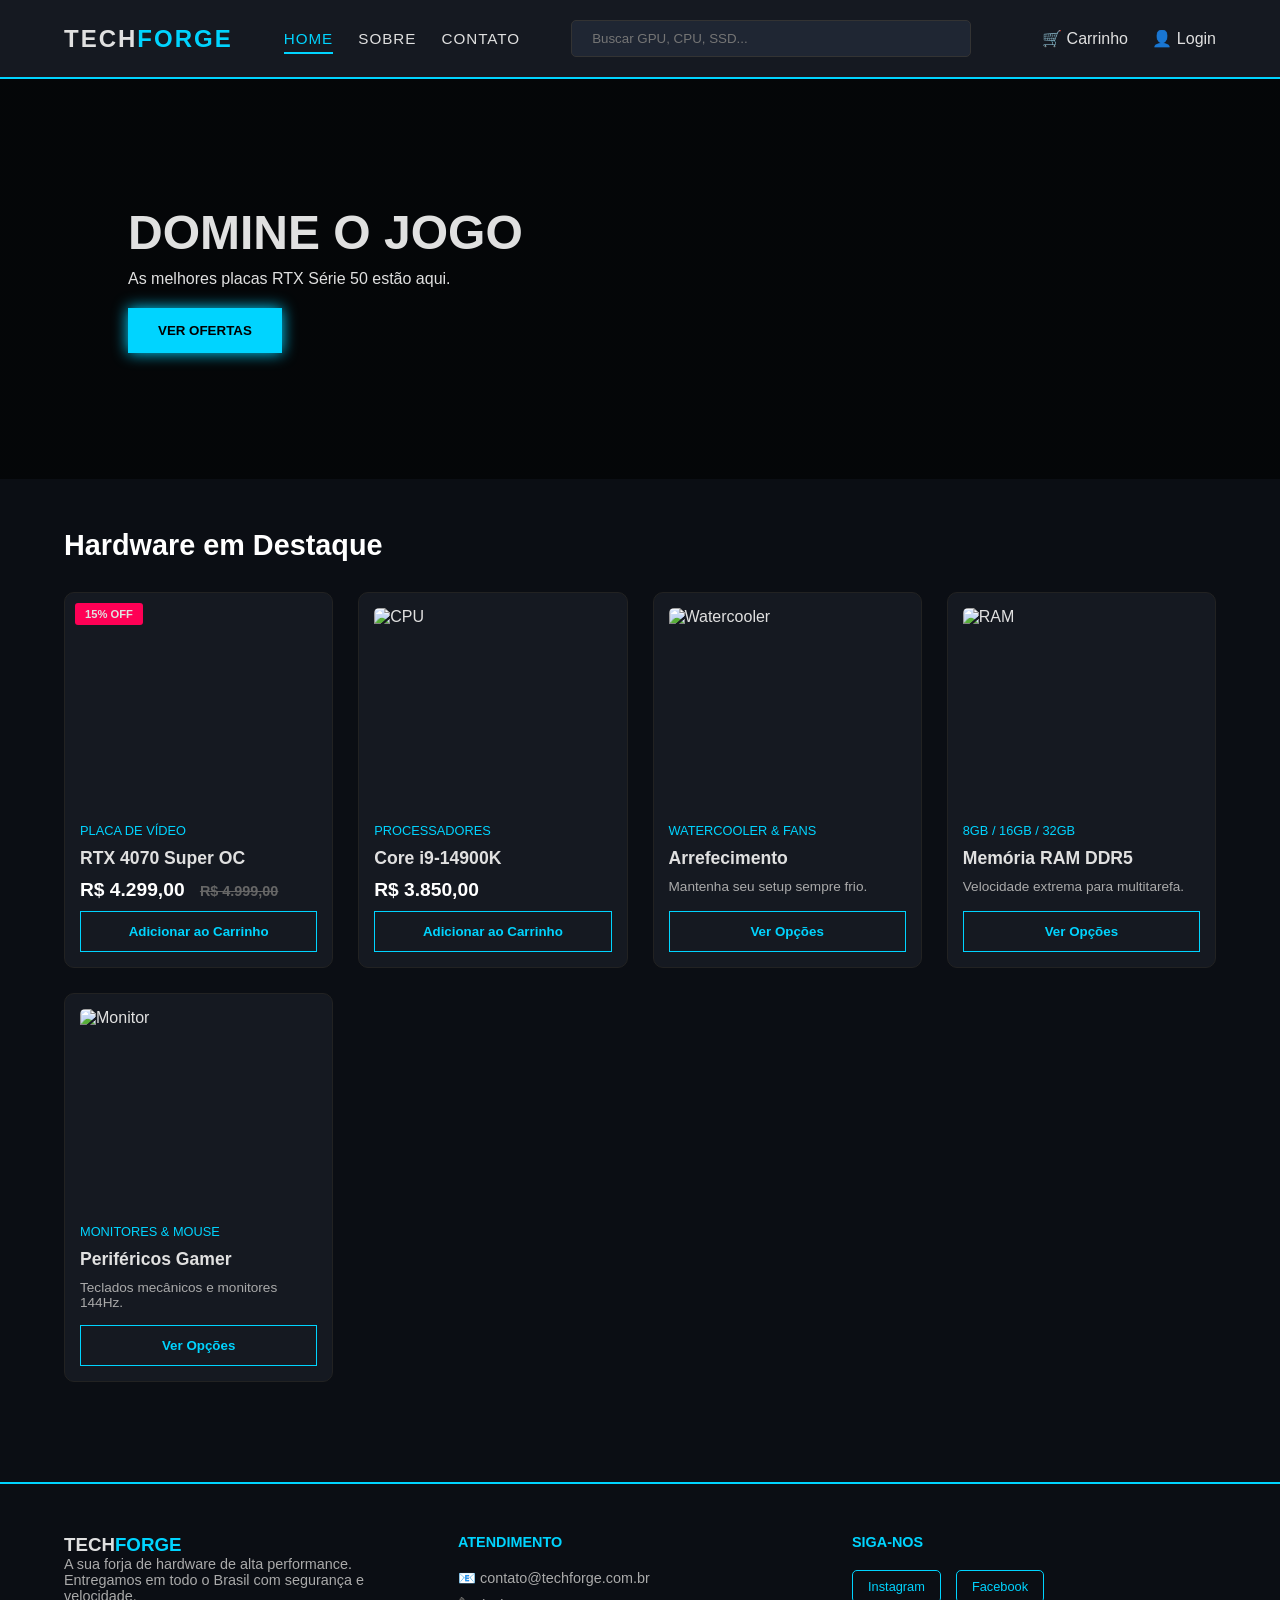
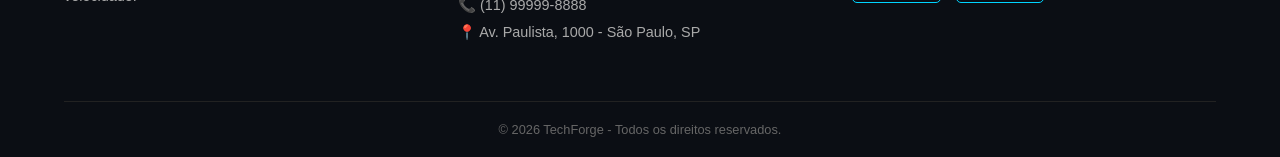
==== index.html @ fd169ea1 "SiteTech Site desenvolvido para estudo Html e Css" ====
<!DOCTYPE html>
<html lang="pt-br">
<head>
    <meta charset="UTF-8">
    <meta name="viewport" content="width=device-width, initial-scale=1.0">
    <title>TechForge | Hardware de Alta Performance</title>
    <link rel="stylesheet" href="style.css">
    <script src="https://kit.fontawesome.com/a076d05399.js" crossorigin="anonymous"></script>
</head>
<body>

   <nav class="navbar">
        <div class="logo">TECH<span>FORGE</span></div>
        
        <ul class="nav-links">
            <li><a href="index.html" class="active">Home</a></li>
          <li><a href="sobre.html">Sobre</a></li>
            <li><a href="#contato">Contato</a></li>
        </ul>

        <div class="search-bar">
            <input type="text" placeholder="Buscar GPU, CPU, SSD...">
        </div>
        
        <div class="nav-icons">
            <a href="#">🛒 Carrinho</a>
            <a href="#">👤 Login</a>
        </div>
    </nav>

    <header class="banner">
        <div class="banner-content">
            <h1>DOMINE O JOGO</h1>
            <p>As melhores placas RTX Série 50 estão aqui.</p>
            <button class="btn-glow">VER OFERTAS</button>
        </div>
    </header>

    <main class="container">
        <h2 class="section-title">Hardware em Destaque</h2>
        
        <div class="grid-products">
            <div class="product-card">
                <div class="badge">15% OFF</div>
                <img src="https://images.unsplash.com/photo-1591488320449-011701bb6704?auto=format&fit=crop&w=400&q=80" alt="GPU">
                <div class="card-body">
                    <span class="category">Placa de Vídeo</span>
                    <h3>RTX 4070 Super OC</h3>
                    <p class="price">R$ 4.299,00 <span class="old-price">R$ 4.999,00</span></p>
                    <button class="btn-buy">Adicionar ao Carrinho</button>
                </div>
            </div>

            <div class="product-card">
                <img src="https://images.unsplash.com/photo-1581092160562-40aa08e78837?auto=format&fit=crop&w=400&q=80" alt="CPU">
                <div class="card-body">
                    <span class="category">Processadores</span>
                    <h3>Core i9-14900K</h3>
                    <p class="price">R$ 3.850,00</p>
                    <button class="btn-buy">Adicionar ao Carrinho</button>
                </div>


            </div>
            <div class="product-card">
                <img src="https://images.unsplash.com/photo-1614935151651-0bea6508db6b?auto=format&fit=crop&w=300&q=80" alt="Watercooler">
                <div class="card-body">
                    <span class="category">Watercooler & Fans</span>
                    <h3>Arrefecimento</h3>
                    <p class="description">Mantenha seu setup sempre frio.</p>
                    <button class="btn-buy">Ver Opções</button>
                </div>
            </div>
            <div class="product-card">
                <img src="https://images.unsplash.com/photo-1562976540-1502c2145186?auto=format&fit=crop&w=300&q=80" alt="RAM">
                <div class="card-body">
                    <span class="category">8GB / 16GB / 32GB</span>
                    <h3>Memória RAM DDR5</h3>
                    <p class="description">Velocidade extrema para multitarefa.</p>
                    <button class="btn-buy">Ver Opções</button>
                </div>
            </div>
            <div class="product-card">
                <img src="https://images.unsplash.com/photo-1527443224154-c4a3942d3acf?auto=format&fit=crop&w=300&q=80" alt="Monitor">
                <div class="card-body">
                    <span class="category">Monitores & Mouse</span>
                    <h3>Periféricos Gamer</h3>
                    <p class="description">Teclados mecânicos e monitores 144Hz.</p>
                    <button class="btn-buy">Ver Opções</button>
                </div>
        </div>
    </main>

    <footer id="contato" class="main-footer">
        <div class="footer-container">
            <div class="footer-box">
                <h3>TECH<span>FORGE</span></h3>
                <p>A sua forja de hardware de alta performance. Entregamos em todo o Brasil com segurança e velocidade.</p>
            </div>

            <div class="footer-box">
                <h4>Atendimento</h4>
                <p>📧 contato@techforge.com.br</p>
                <p>📞 (11) 99999-8888</p>
                <p>📍 Av. Paulista, 1000 - São Paulo, SP</p>
            </div>

            <div class="footer-box">
                <h4>Siga-nos</h4>
                <div class="social-links">
                    <a href="#" class="social-btn">Instagram</a>
                    <a href="#" class="social-btn">Facebook</a>
                </div>
            </div>
        </div>
        <div class="footer-bottom">
            <p>&copy; 2026 TechForge - Todos os direitos reservados.</p>
        </div>
    </footer>

</body>
</html>
---- style.css ----
/* Paleta de Cores: Fundo (#0b0e14), Detalhes (#00d4ff), Texto (#e0e0e0) */

* {
    margin: 0;
    padding: 0;
    box-sizing: border-box;
}

body {
    font-family: 'Inter', sans-serif;
    background-color: #0b0e14;
    color: #e0e0e0;
}

/* Navbar */
.navbar {
    display: flex;
    justify-content: space-between;
    align-items: center;
    padding: 20px 5%;
    background: #151921;
    border-bottom: 2px solid #00d4ff;
}

.logo { font-size: 1.5rem; font-weight: bold; letter-spacing: 2px; }
.logo span { color: #00d4ff; }

.search-bar input {
    padding: 10px 20px;
    width: 400px;
    background: #1f2633;
    border: 1px solid #333;
    color: white;
    border-radius: 5px;
    outline: none;
}

.search-bar input:focus {
    border-color: #00d4ff;
}

.nav-icons a {
    color: #e0e0e0;
    text-decoration: none;
    margin-left: 20px;
}

/* Banner */
.banner {
    height: 400px;
    background: linear-gradient(rgba(0,0,0,0.6), rgba(0,0,0,0.6)), 
                url('https://images.unsplash.com/photo-1542751371-adc38448a05e?auto=format&fit=crop&w=1200&q=80');
    background-size: cover;
    background-position: center;
    display: flex;
    align-items: center;
    padding-left: 10%;
}

.banner-content h1 {
    font-size: 3rem;
    margin-bottom: 10px;
}

.btn-glow {
    margin-top: 20px;
    padding: 15px 30px;
    background: #00d4ff;
    border: none;
    font-weight: bold;
    cursor: pointer;
    box-shadow: 0 0 15px #00d4ff;
    transition: 0.3s;
}

.btn-glow:hover {
    transform: scale(1.05);
}

/* Grid de Produtos */
.container { padding: 50px 5%; }

.section-title {
    margin-bottom: 30px;
    font-size: 1.8rem;
    color: #fff;
}

.grid-products {
    display: grid;
    grid-template-columns: repeat(auto-fill, minmax(250px, 1fr));
    gap: 25px;
}

/* Cartão do Produto */
.product-card {
    background: #151921;
    border-radius: 10px;
    padding: 15px;
    transition: 0.3s;
    border: 1px solid #222;
    position: relative;
    display: flex;
    flex-direction: column; /* Garante que o conteúdo se alinhe verticalmente */
}

.product-card:hover { 
    border-color: #00d4ff; 
    transform: translateY(-5px); 
    box-shadow: 0 0 15px rgba(0, 212, 255, 0.2);
}

.product-card img { 
    width: 100%; 
    height: 200px; /* Altura fixa para as imagens não desalinharem */
    object-fit: cover; 
    border-radius: 5px; 
}

.badge {
    position: absolute;
    top: 10px;
    left: 10px;
    background: #ff0055;
    padding: 5px 10px;
    font-size: 0.7rem;
    font-weight: bold;
    border-radius: 3px;
    z-index: 1;
}

.card-body { 
    padding: 15px 0 0 0;
    flex-grow: 1; /* Faz o corpo ocupar o espaço restante */
    display: flex;
    flex-direction: column;
}

.category { color: #00d4ff; font-size: 0.8rem; text-transform: uppercase; }

.product-card h3 {
    margin: 10px 0;
    font-size: 1.1rem;
}

.price { font-size: 1.2rem; font-weight: bold; margin-bottom: 10px; color: #fff; }
.old-price { font-size: 0.9rem; color: #666; text-decoration: line-through; margin-left: 10px; }

.description {
    font-size: 0.85rem;
    color: #aaa;
    margin-bottom: 15px;
}

/* Botão de Compra */
.btn-buy {
    width: 100%;
    padding: 12px;
    background: transparent;
    border: 1px solid #00d4ff;
    color: #00d4ff;
    cursor: pointer;
    font-weight: bold;
    margin-top: auto; /* Empurra o botão sempre para o final do card */
    transition: 0.3s;
}

.btn-buy:hover { 
    background: #00d4ff; 
    color: #000; 
}
/* Estilização do Menu Home, Sobre, Contato */
.nav-links {
    display: flex;
    list-style: none;
    gap: 25px;
}

.nav-links a {
    text-decoration: none;
    color: #e0e0e0;
    font-weight: 500;
    font-size: 0.95rem;
    transition: 0.3s;
    text-transform: uppercase;
    letter-spacing: 1px;
}

.nav-links a:hover {
    color: #00d4ff;
    text-shadow: 0 0 8px rgba(0, 212, 255, 0.6);
}

/* Classe para indicar em qual página o usuário está */
.nav-links a.active {
    color: #00d4ff;
    border-bottom: 2px solid #00d4ff;
    padding-bottom: 5px;
}

/* Ajuste para telas menores (Responsividade) */
@media (max-width: 900px) {
    .nav-links {
        display: none; /* Esconde o menu em telas muito pequenas para não amontoar */
    }
}

/* Efeito de Rolagem Suave */
html {
    scroll-behavior: smooth;
}

/* Estilo do Rodapé */
.main-footer {
    background-color: #0b0e14;
    border-top: 2px solid #00d4ff;
    padding: 50px 5% 20px 5%;
    margin-top: 50px;
}

.footer-container {
    display: flex;
    justify-content: space-between;
    flex-wrap: wrap;
    gap: 30px;
    max-width: 1200px;
    margin: 0 auto;
}

.footer-box {
    flex: 1;
    min-width: 250px;
}

.footer-box h3 span { color: #00d4ff; }
.footer-box h4 {
    color: #00d4ff;
    margin-bottom: 20px;
    text-transform: uppercase;
    font-size: 0.9rem;
}

.footer-box p {
    color: #aaa;
    font-size: 0.9rem;
    margin-bottom: 10px;
}

/* Botões de Redes Sociais */
.social-links {
    display: flex;
    gap: 15px;
}

.social-btn {
    text-decoration: none;
    color: #00d4ff;
    border: 1px solid #00d4ff;
    padding: 8px 15px;
    border-radius: 5px;
    font-size: 0.8rem;
    transition: 0.3s;
}

.social-btn:hover {
    background: #00d4ff;
    color: #000;
    box-shadow: 0 0 10px #00d4ff;
}

.footer-bottom {
    text-align: center;
    margin-top: 50px;
    padding-top: 20px;
    border-top: 1px solid #222;
    color: #666;
    font-size: 0.8rem;
}

/* Estilos específicos para a página Sobre */
.sobre-secao {
    max-width: 800px;
    margin: 0 auto;
    line-height: 1.8;
}

.sobre-content p {
    margin-bottom: 20px;
    font-size: 1.1rem;
    color: #ccc;
}

.destaque-box {
    background: #151921;
    border: 1px dashed #00d4ff;
    padding: 30px;
    border-radius: 10px;
    margin-top: 40px;
}

.destaque-box h3 {
    color: #00d4ff;
    margin-bottom: 15px;
}
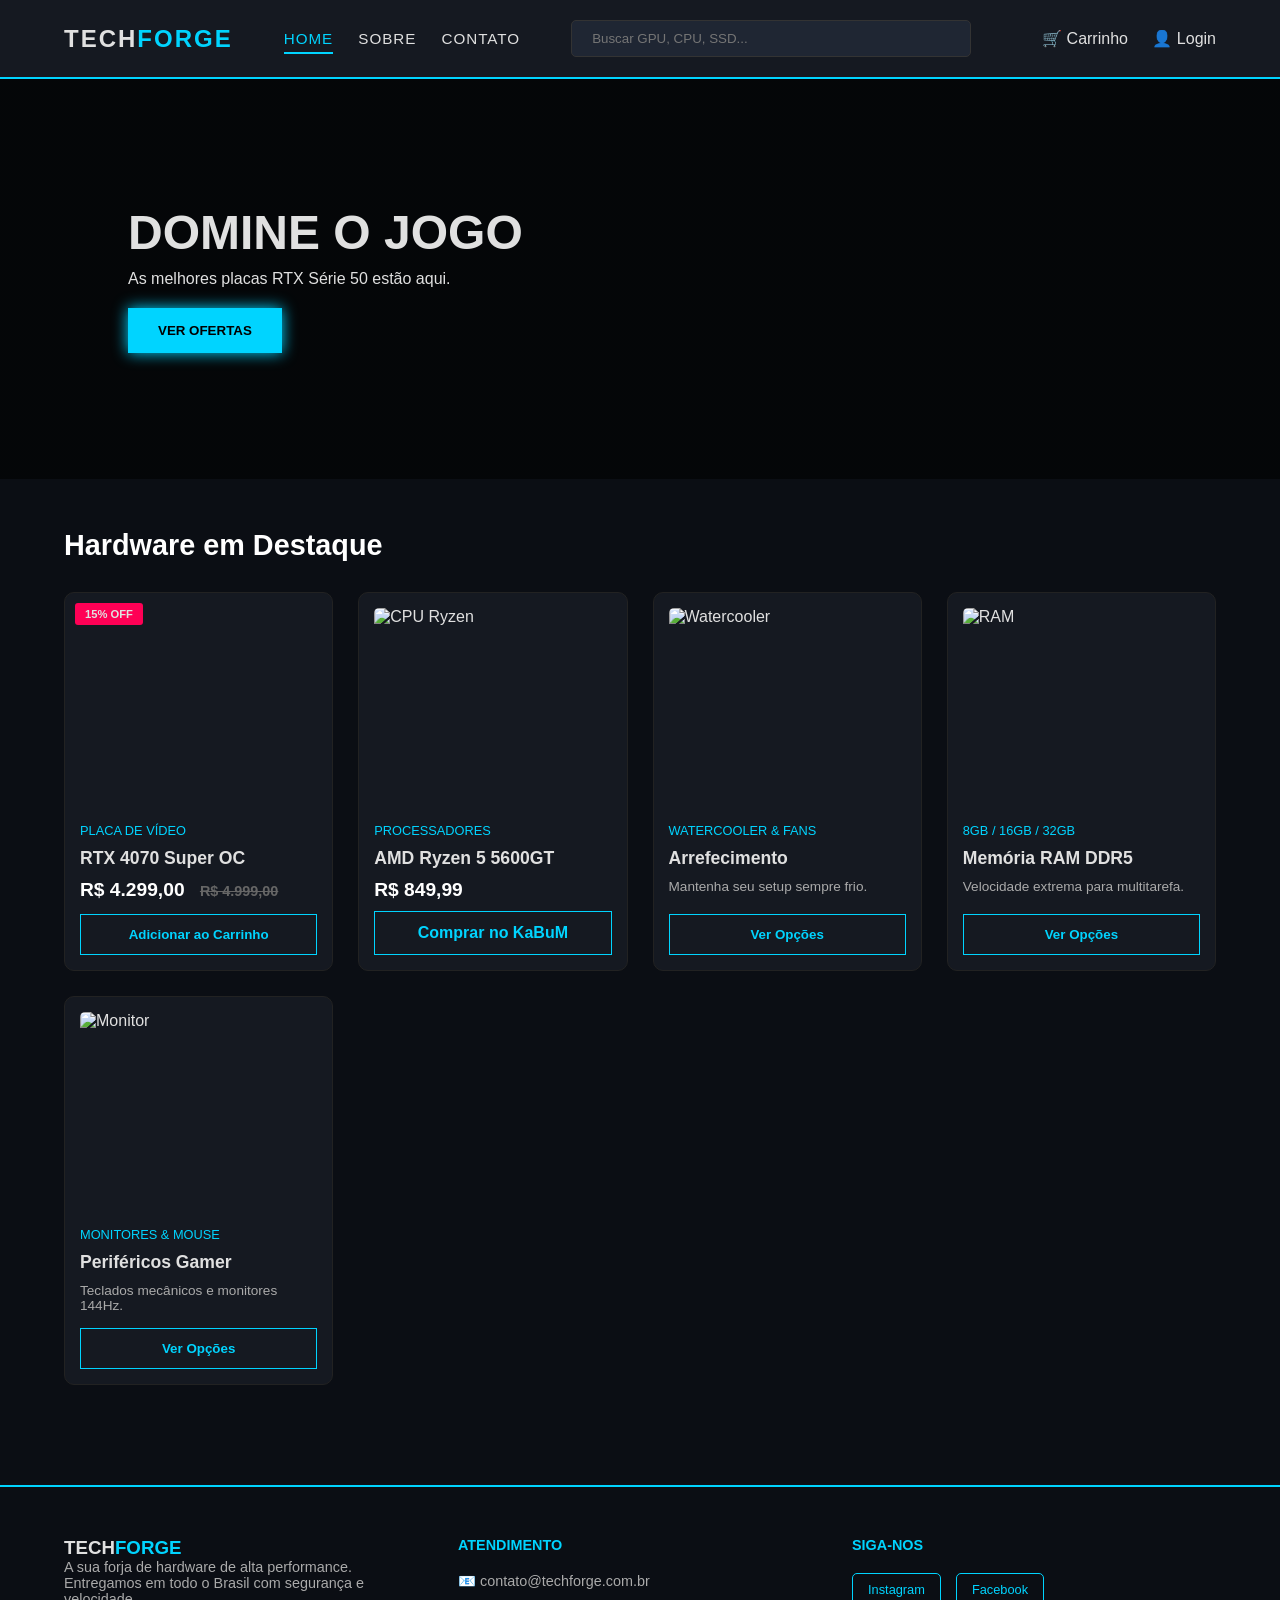
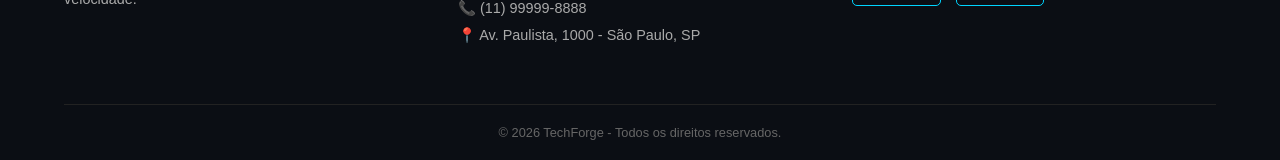
==== commit f298e2bd: "Update index.html" ====
--- a/index.html
+++ b/index.html
@@ -6,6 +6,7 @@
     <title>TechForge | Hardware de Alta Performance</title>
     <link rel="stylesheet" href="style.css">
     <script src="https://kit.fontawesome.com/a076d05399.js" crossorigin="anonymous"></script>
+    <meta name="viewport" content="width=device-width, initial-scale=1.0">
 </head>
 <body>
 
@@ -51,17 +52,22 @@
                 </div>
             </div>
 
-            <div class="product-card">
-                <img src="https://images.unsplash.com/photo-1581092160562-40aa08e78837?auto=format&fit=crop&w=400&q=80" alt="CPU">
-                <div class="card-body">
-                    <span class="category">Processadores</span>
-                    <h3>Core i9-14900K</h3>
-                    <p class="price">R$ 3.850,00</p>
-                    <button class="btn-buy">Adicionar ao Carrinho</button>
-                </div>
-
-
-            </div>
+          <div class="product-card">
+    <img src="https://images8.kabum.com.br/produtos/fotos/520368/processador-amd-ryzen-5-5600gt-3-6-ghz-4-6ghz-max-turbo-cache-4mb-6-nucleos-12-threads-am4-100-100001488box_1708024586_gg.jpg" alt="CPU Ryzen">
+    
+    <div class="card-body">
+        <span class="category">Processadores</span>
+        <h3>AMD Ryzen 5 5600GT</h3>
+        <p class="price">R$ 849,99</p>
+        
+        <a href="https://www.kabum.com.br/produto/520368/processador-amd-ryzen-5-5600gt-3-6-ghz-4-6ghz-max-turbo-cache-4mb-6-nucleos-12-threads-am4-100-100001488box" 
+           target="_blank" 
+           class="btn-buy" 
+           style="text-decoration: none; display: block; text-align: center;">
+            Comprar no KaBuM
+        </a>
+    </div>
+</div>
             <div class="product-card">
                 <img src="https://images.unsplash.com/photo-1614935151651-0bea6508db6b?auto=format&fit=crop&w=300&q=80" alt="Watercooler">
                 <div class="card-body">
@@ -119,4 +125,4 @@
     </footer>
 
 </body>
-</html>+</html>
--- a/style.css
+++ b/style.css
@@ -301,4 +301,131 @@
 .destaque-box h3 {
     color: #00d4ff;
     margin-bottom: 15px;
-}+}
+
+/* --- AJUSTES PARA MOBILE (Celulares e Tablets) --- */
+
+@media (max-width: 768px) {
+    /* Navbar: Coloca a logo em cima e a busca embaixo */
+    .navbar {
+        flex-direction: column;
+        padding: 15px;
+        gap: 15px;
+    }
+
+    .nav-links {
+        gap: 15px;
+        margin-bottom: 10px;
+    }
+
+    .search-bar input {
+        width: 100%; /* Busca ocupa a largura toda no celular */
+    }
+
+    /* Banner: Diminui o texto para caber na tela pequena */
+    .banner {
+        height: 300px;
+        padding-left: 5%;
+        text-align: center;
+    }
+
+    .banner-content h1 {
+        font-size: 2rem;
+    }
+
+    /* Grid de Produtos: Força 1 ou 2 colunas dependendo do tamanho */
+    .grid-products {
+        grid-template-columns: repeat(auto-fill, minmax(160px, 1fr));
+        gap: 15px;
+        padding: 0;
+    }
+
+    /* Ajuste nos Cards para telas pequenas */
+    .product-card img {
+        height: 150px;
+    }
+
+    .product-card h3 {
+        font-size: 0.95rem;
+    }
+
+    .price {
+        font-size: 1rem;
+    }
+
+    /* Footer: Empilha as informações */
+    .footer-container {
+        flex-direction: column;
+        text-align: center;
+    }
+
+    .social-links {
+        justify-content: center;
+    }
+}
+
+/* Ajuste para telas MUITO pequenas (iPhone SE, etc) */
+/* --- AJUSTE MOBILE CORRIGIDO --- */
+@media (max-width: 768px) {
+    
+    /* Faz a Navbar crescer para caber tudo */
+    .navbar {
+        flex-direction: column; /* Coloca um item embaixo do outro */
+        align-items: center;
+        padding: 15px 0;
+        height: auto; /* Permite que a altura se ajuste ao conteúdo */
+    }
+
+    /* Dá destaque à Logo no topo */
+    .logo {
+        margin-bottom: 15px;
+        font-size: 1.8rem;
+    }
+
+    /* Organiza os links (Home, Sobre, Contato) para aparecerem no centro */
+    .nav-links {
+        display: flex; /* Garante que eles apareçam */
+        flex-direction: row; /* Mantém lado a lado */
+        justify-content: center;
+        width: 100%;
+        margin-bottom: 15px;
+        gap: 15px;
+    }
+
+    /* Ajusta a Barra de Busca para ocupar quase toda a largura */
+    .search-bar {
+        width: 90%;
+        margin-bottom: 15px;
+    }
+
+    .search-bar input {
+        width: 100%;
+    }
+
+    /* Alinha o Carrinho e Login lado a lado no final da Navbar */
+    .nav-icons {
+        display: flex;
+        justify-content: center;
+        gap: 25px;
+        width: 100%;
+        padding-top: 10px;
+        border-top: 1px solid #222; /* Uma linha fina para separar */
+    }
+
+    .nav-icons a {
+        margin: 0;
+        font-size: 0.9rem;
+    }
+
+    /* Ajuste do Banner para não cortar o texto */
+    .banner {
+        height: 250px;
+        padding: 0 20px;
+        text-align: center;
+        justify-content: center;
+    }
+
+    .banner-content h1 {
+        font-size: 1.8rem;
+    }
+}
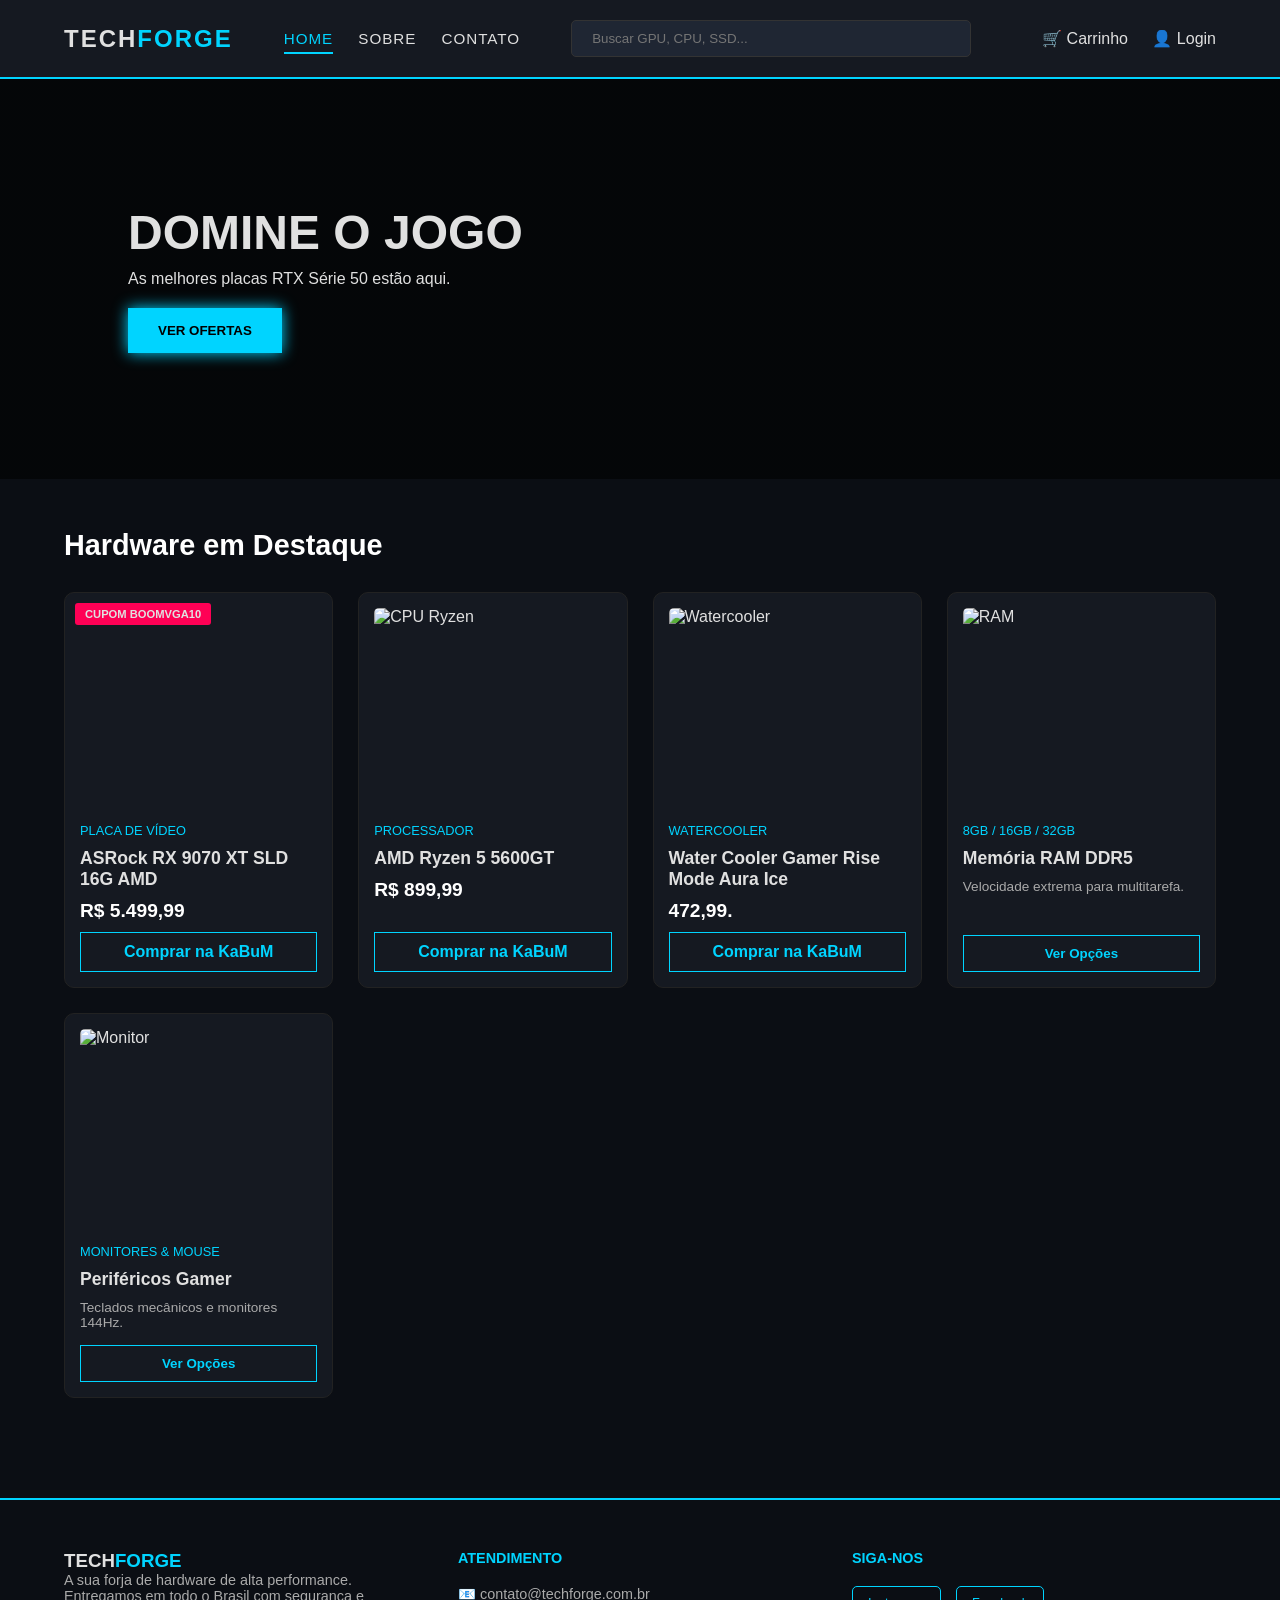
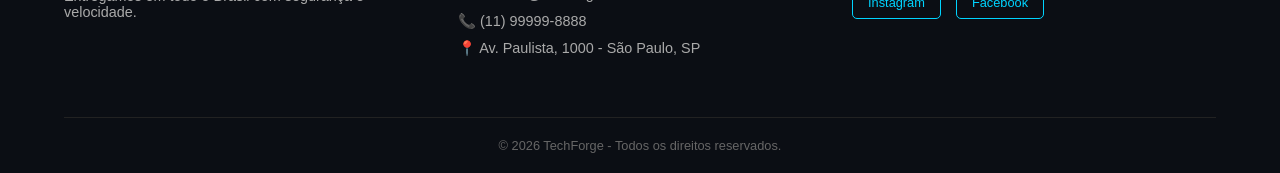
==== commit 34f1440c: "Update index.html" ====
--- a/index.html
+++ b/index.html
@@ -42,13 +42,19 @@
         
         <div class="grid-products">
             <div class="product-card">
-                <div class="badge">15% OFF</div>
-                <img src="https://images.unsplash.com/photo-1591488320449-011701bb6704?auto=format&fit=crop&w=400&q=80" alt="GPU">
+                <div class="badge">CUPOM BOOMVGA10</div>
+                <img src="http://images8.kabum.com.br/produtos/fotos/728058/placa-de-video-asrock-rx-9070-xt-sld-16g-amd-radeon-argb-16gb-gddr6-fidelityfx-rdna-4-90-ga5vzz-00uanf_1746196112_gg.jpg" alt="GPU">
                 <div class="card-body">
                     <span class="category">Placa de Vídeo</span>
-                    <h3>RTX 4070 Super OC</h3>
-                    <p class="price">R$ 4.299,00 <span class="old-price">R$ 4.999,00</span></p>
-                    <button class="btn-buy">Adicionar ao Carrinho</button>
+                    <h3>ASRock RX 9070 XT SLD 16G AMD</h3>
+                    <p class="price">R$ 5.499,99 <span class="old-price"></span></p>
+
+                    <a href="https://www.kabum.com.br/produto/728058/placa-de-video-asrock-rx-9070-xt-sld-16g-amd-radeon-argb-16gb-gddr6-fidelityfx-rdna-4-90-ga5vzz-00uanf" 
+           target="_blank" 
+           class="btn-buy" 
+           style="text-decoration: none; display: block; text-align: center;">
+            Comprar na KaBuM
+        </a>
                 </div>
             </div>
 
@@ -56,25 +62,30 @@
     <img src="https://images8.kabum.com.br/produtos/fotos/520368/processador-amd-ryzen-5-5600gt-3-6-ghz-4-6ghz-max-turbo-cache-4mb-6-nucleos-12-threads-am4-100-100001488box_1708024586_gg.jpg" alt="CPU Ryzen">
     
     <div class="card-body">
-        <span class="category">Processadores</span>
+        <span class="category">Processador</span>
         <h3>AMD Ryzen 5 5600GT</h3>
-        <p class="price">R$ 849,99</p>
+        <p class="price">R$ 899,99</p>
         
         <a href="https://www.kabum.com.br/produto/520368/processador-amd-ryzen-5-5600gt-3-6-ghz-4-6ghz-max-turbo-cache-4mb-6-nucleos-12-threads-am4-100-100001488box" 
            target="_blank" 
            class="btn-buy" 
            style="text-decoration: none; display: block; text-align: center;">
-            Comprar no KaBuM
+            Comprar na KaBuM
         </a>
     </div>
 </div>
             <div class="product-card">
-                <img src="https://images.unsplash.com/photo-1614935151651-0bea6508db6b?auto=format&fit=crop&w=300&q=80" alt="Watercooler">
+                <img src="https://images0.kabum.com.br/produtos/fotos/447750/water-cooler-gamer-rise-mode-aura-ice-argb-360mm-intel-e-amd-branco-rm-wai-03-argb_1693944915_gg.jpg" alt="Watercooler">
                 <div class="card-body">
-                    <span class="category">Watercooler & Fans</span>
-                    <h3>Arrefecimento</h3>
-                    <p class="description">Mantenha seu setup sempre frio.</p>
-                    <button class="btn-buy">Ver Opções</button>
+                    <span class="category">Watercooler</span>
+                    <h3>Water Cooler Gamer Rise Mode Aura Ice</h3>
+                    <p class="price">472,99.</p>
+                     <a href="https://www.kabum.com.br/produto/447750/water-cooler-gamer-rise-mode-aura-ice-argb-360mm-amd-intel-branco-rm-wai-03-argb" 
+           target="_blank" 
+           class="btn-buy" 
+           style="text-decoration: none; display: block; text-align: center;">
+            Comprar na KaBuM
+        </a>
                 </div>
             </div>
             <div class="product-card">
--- a/style.css
+++ b/style.css
@@ -364,7 +364,6 @@
     }
 }
 
-/* Ajuste para telas MUITO pequenas (iPhone SE, etc) */
 /* --- AJUSTE MOBILE CORRIGIDO --- */
 @media (max-width: 768px) {
     
@@ -429,3 +428,17 @@
         font-size: 1.8rem;
     }
 }
+
+.btn-buy {
+    display: block;        /* Garante que o link ocupe a largura toda */
+    text-align: center;    /* Centraliza o texto */
+    text-decoration: none; /* Remove o sublinhado padrão de links */
+    width: 100%;
+    padding: 10px;
+    background: transparent;
+    border: 1px solid #00d4ff;
+    color: #00d4ff;
+    cursor: pointer;
+    font-weight: bold;
+    transition: 0.3s;
+}
